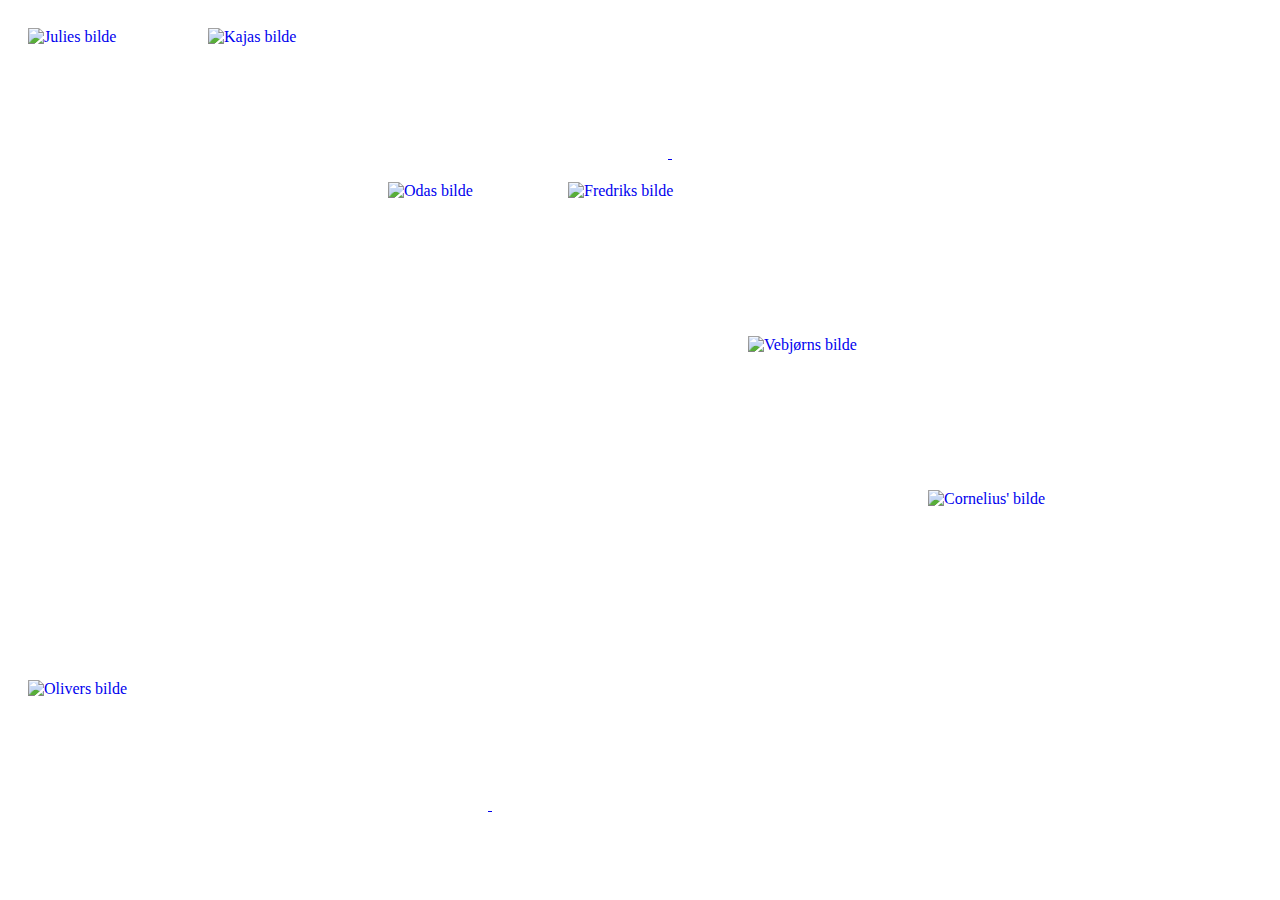
==== index.html @ a8444301 "Update index.html" ====
<!DOCTYPE html>
<html lang="en">
<head>
    <meta charset="UTF-8">
    <meta name="viewport" content="width=device-width, initial-scale=1.0">
    <title>Gruppe 2A</title>
    <style>
        img{
        width: 150px;
        height: 150px;
        object-fit: cover;
        border-radius: 0px;
        float: left;
        margin-top: 20px;
        margin-bottom: 20px;
        margin-right:  10px;
        margin-left: 20px;
        } 
    </style>

</head>
<body>
    
    <a href="Julie.html"> 
        <img src="../images/julie-bilde.png" alt="Julies bilde">
        <script src="js/figures.js" defer></script>
        <script src="js/julie.js" ></script>
        <svg id="svg" xmlns="http://www.w3.org/2000/svg"></svg>
    </a>
    <a href="Kaja.html"> 
        <img src="../images/palme.jpg" alt="Kajas bilde">
        <script src="js/figures.js" defer></script>
        <script src="js/julie.js" ></script>
        <svg id="svg" xmlns="http://www.w3.org/2000/svg"></svg>
    </a>
    <a href="Oda.html"> 
        <img src="../images/julie-bilde.png" alt="Odas bilde">
        <script src="js/figures.js" defer></script>
        <script src="js/julie.js" ></script>
        <svg id="svg" xmlns="http://www.w3.org/2000/svg"></svg>
    </a>
    <a href="Fredrik.html"> 
        <img src="../images/palme.jpg" alt="Fredriks bilde">
    </a>
    <a href="vebjorn.html"> 
        <img src="../images/julie-bilde.png" alt="Vebjørns bilde">
        <script src="js/figures.js" defer></script>
        <script src="js/julie.js" ></script>
        <svg id="svg" xmlns="http://www.w3.org/2000/svg"></svg>
    </a>
    <a href="Mikke.html"> 
        <img src="../images/palme.jpg" alt="Cornelius' bilde">
        <script src="js/figures.js" defer></script>
        <script src="js/mikke.js" ></script>
        <svg id="svg" xmlns="http://www.w3.org/2000/svg"></svg>
    </a>
    <a href="Oliver.html"> 
        <img src="../images/julie-bilde.png" alt="Olivers bilde">
        <script src="js/figures.js" defer></script>
        <script src="js/oliver.js" ></script>
        <svg id="svg" xmlns="http://www.w3.org/2000/svg"></svg>
    </a>

</body>
</html>
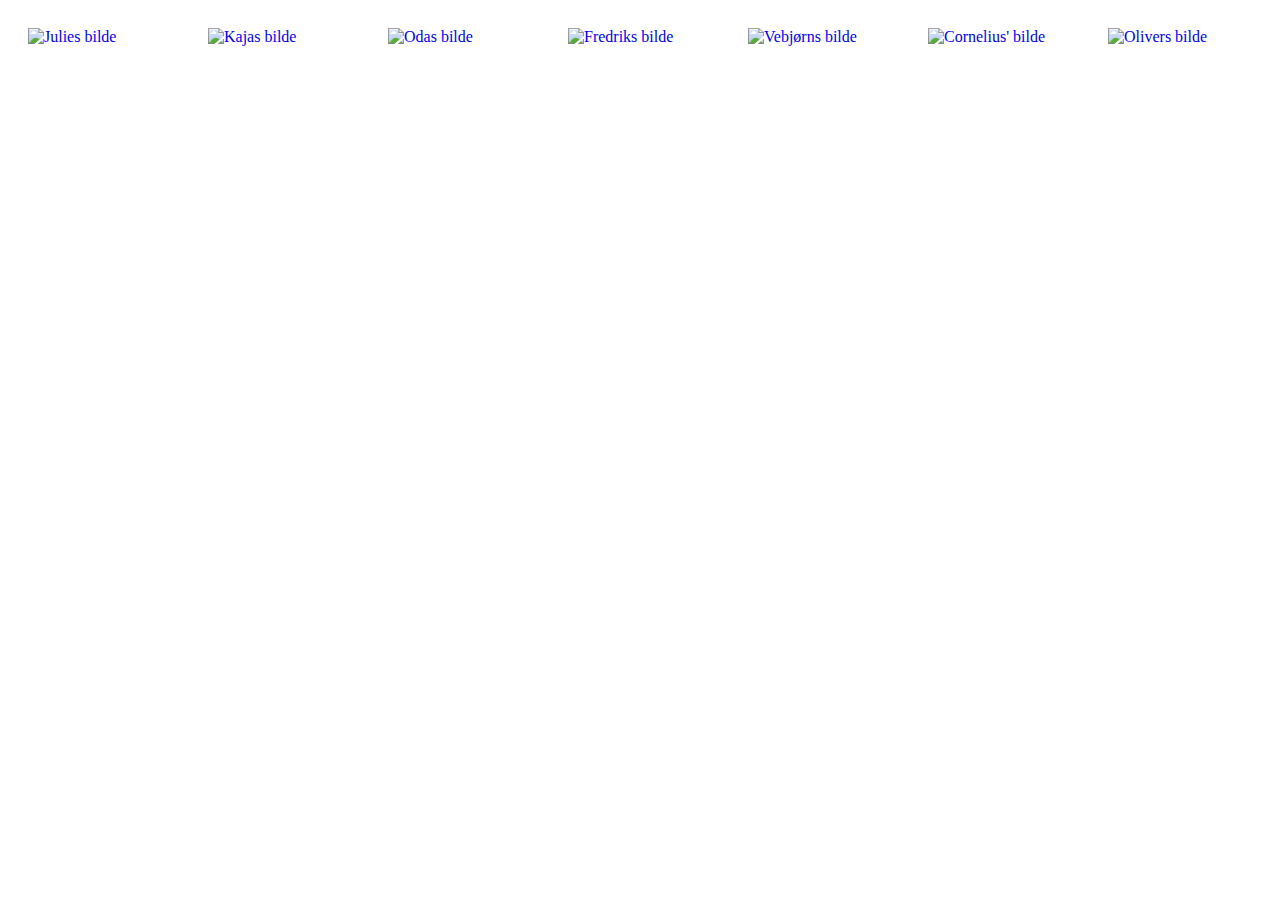
==== commit 01267192: "Update index.html" ====
--- a/index.html
+++ b/index.html
@@ -20,45 +20,28 @@
 
 </head>
 <body>
+
     
     <a href="Julie.html"> 
         <img src="../images/julie-bilde.png" alt="Julies bilde">
-        <script src="js/figures.js" defer></script>
-        <script src="js/julie.js" ></script>
-        <svg id="svg" xmlns="http://www.w3.org/2000/svg"></svg>
     </a>
     <a href="Kaja.html"> 
         <img src="../images/palme.jpg" alt="Kajas bilde">
-        <script src="js/figures.js" defer></script>
-        <script src="js/julie.js" ></script>
-        <svg id="svg" xmlns="http://www.w3.org/2000/svg"></svg>
     </a>
     <a href="Oda.html"> 
         <img src="../images/julie-bilde.png" alt="Odas bilde">
-        <script src="js/figures.js" defer></script>
-        <script src="js/julie.js" ></script>
-        <svg id="svg" xmlns="http://www.w3.org/2000/svg"></svg>
     </a>
     <a href="Fredrik.html"> 
         <img src="../images/palme.jpg" alt="Fredriks bilde">
     </a>
     <a href="vebjorn.html"> 
         <img src="../images/julie-bilde.png" alt="Vebjørns bilde">
-        <script src="js/figures.js" defer></script>
-        <script src="js/julie.js" ></script>
-        <svg id="svg" xmlns="http://www.w3.org/2000/svg"></svg>
     </a>
     <a href="Mikke.html"> 
         <img src="../images/palme.jpg" alt="Cornelius' bilde">
-        <script src="js/figures.js" defer></script>
-        <script src="js/mikke.js" ></script>
-        <svg id="svg" xmlns="http://www.w3.org/2000/svg"></svg>
     </a>
     <a href="Oliver.html"> 
         <img src="../images/julie-bilde.png" alt="Olivers bilde">
-        <script src="js/figures.js" defer></script>
-        <script src="js/oliver.js" ></script>
-        <svg id="svg" xmlns="http://www.w3.org/2000/svg"></svg>
     </a>
 
 </body>
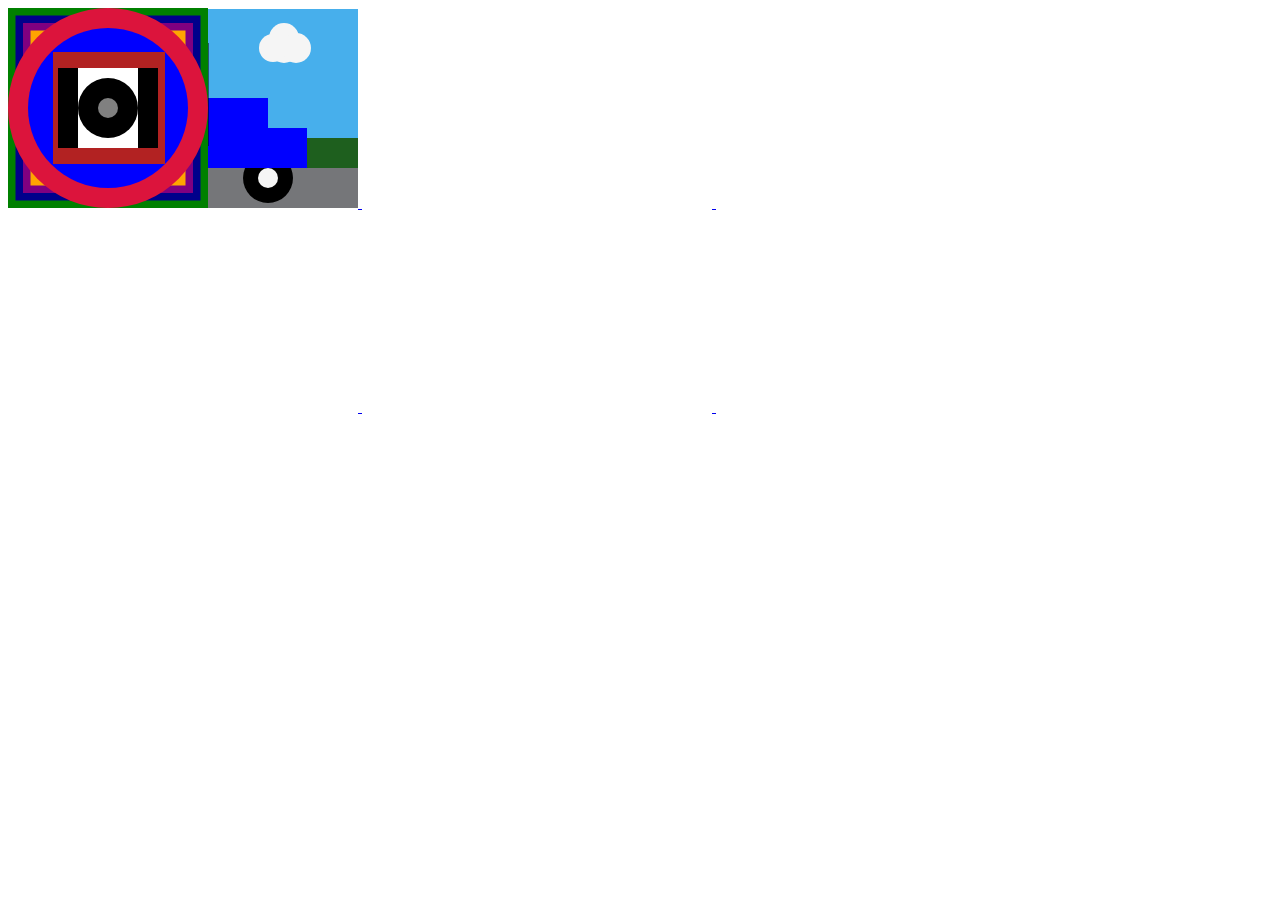
==== commit 10f59eb7: "Update index.html" ====
--- a/index.html
+++ b/index.html
@@ -3,6 +3,14 @@
 <head>
     <meta charset="UTF-8">
     <meta name="viewport" content="width=device-width, initial-scale=1.0">
+    <script src="js/figures.js" defer></script>
+    <script src="js/julie.js" defer></script>
+    <script src="js/kaja.js" defer></script>
+    <script src="js/oda.js" defer></script>
+    <script src="js/mikke.js" defer></script>
+    <script src="js/vebjorn.js" defer></script>
+    <script src="js/oliver.js" defer></script>
+    
     <title>Gruppe 2A</title>
     <style>
         img{
@@ -23,25 +31,25 @@
 
     
     <a href="Julie.html"> 
-        <img src="../images/julie-bilde.png" alt="Julies bilde">
+        <canvas id="canvas" width="350" height="200"></canvas>
     </a>
     <a href="Kaja.html"> 
-        <img src="../images/palme.jpg" alt="Kajas bilde">
+        <canvas id="canvas1" width="350" height="200"></canvas> 
     </a>
     <a href="Oda.html"> 
-        <img src="../images/julie-bilde.png" alt="Odas bilde">
+        <canvas id="canvas2" width="350" height="200"></canvas>
     </a>
     <a href="Fredrik.html"> 
-        <img src="../images/palme.jpg" alt="Fredriks bilde">
+        <canvas id="canvas3" width="350" height="200"></canvas>
     </a>
     <a href="vebjorn.html"> 
-        <img src="../images/julie-bilde.png" alt="Vebjørns bilde">
+        <canvas id="canvas4" width="350" height="200"></canvas>
     </a>
     <a href="Mikke.html"> 
-        <img src="../images/palme.jpg" alt="Cornelius' bilde">
+        <canvas id="canvas5" width="350" height="200"></canvas>
     </a>
     <a href="Oliver.html"> 
-        <img src="../images/julie-bilde.png" alt="Olivers bilde">
+        <canvas id="canvas6" width="350" height="200"></canvas>
     </a>
 
 </body>
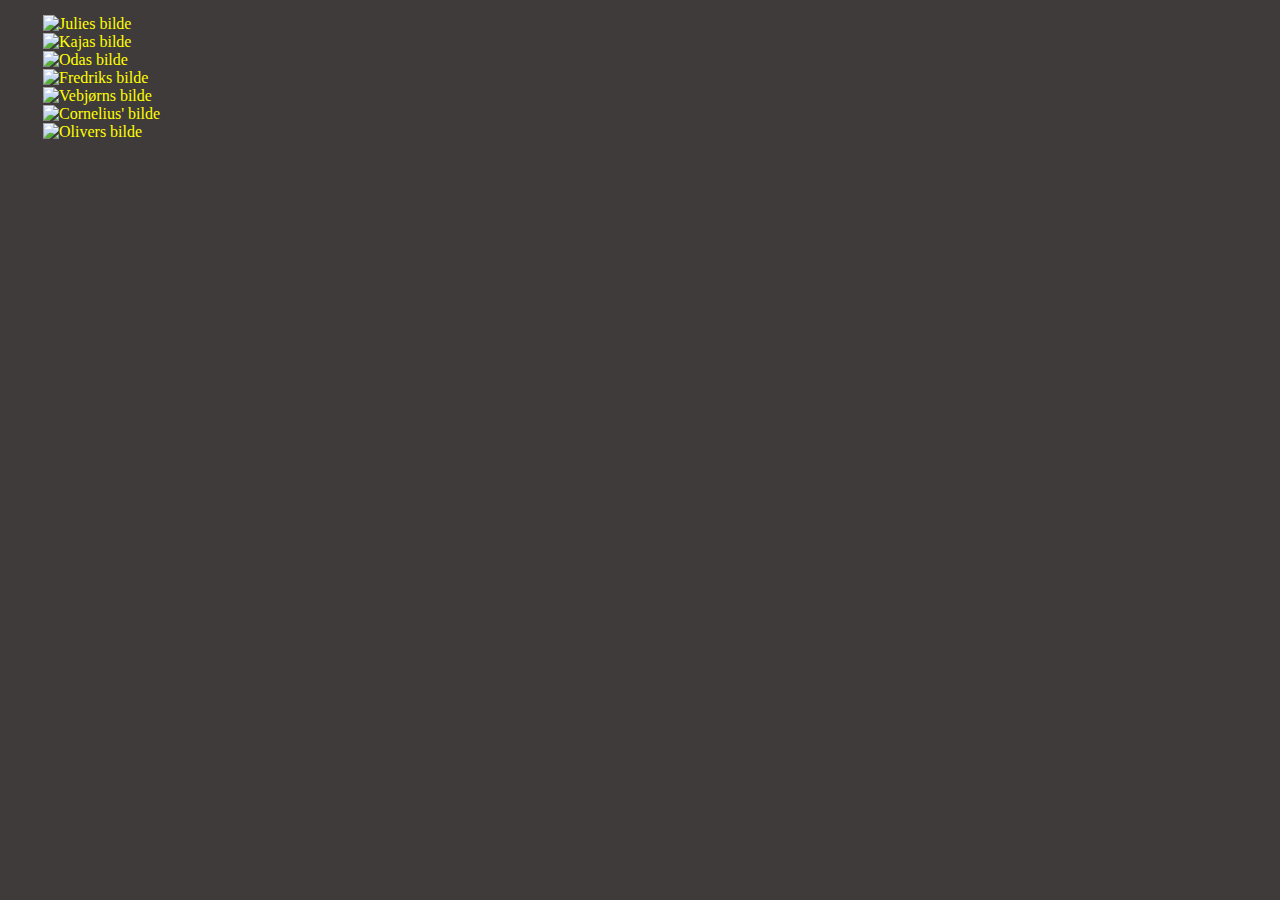
==== commit 07c4b45a: "Update index.html" ====
--- a/index.html
+++ b/index.html
@@ -3,53 +3,32 @@
 <head>
     <meta charset="UTF-8">
     <meta name="viewport" content="width=device-width, initial-scale=1.0">
-    <script src="js/figures.js" defer></script>
-    <script src="js/julie.js" defer></script>
-    <script src="js/kaja.js" defer></script>
-    <script src="js/oda.js" defer></script>
-    <script src="js/mikke.js" defer></script>
-    <script src="js/vebjorn.js" defer></script>
-    <script src="js/oliver.js" defer></script>
-    
     <title>Gruppe 2A</title>
-    <style>
-        img{
-        width: 150px;
-        height: 150px;
-        object-fit: cover;
-        border-radius: 0px;
-        float: left;
-        margin-top: 20px;
-        margin-bottom: 20px;
-        margin-right:  10px;
-        margin-left: 20px;
-        } 
-    </style>
-
+    <link rel="stylesheet" href="CSS/2a.css">
 </head>
 <body>
 
     
     <a href="Julie.html"> 
-        <canvas id="canvas" width="350" height="200"></canvas>
+        <img src="../images/julie-bilde.png"class="a2" alt="Julies bilde">
     </a>
     <a href="Kaja.html"> 
-        <canvas id="canvas1" width="350" height="200"></canvas> 
+        <img src="../images/palme.jpg"class="a2" alt="Kajas bilde">
     </a>
     <a href="Oda.html"> 
-        <canvas id="canvas2" width="350" height="200"></canvas>
+        <img src="../images/julie-bilde.png"class="a2" alt="Odas bilde">
     </a>
     <a href="Fredrik.html"> 
-        <canvas id="canvas3" width="350" height="200"></canvas>
+        <img src="../images/palme.jpg"class="a2" alt="Fredriks bilde">
     </a>
     <a href="vebjorn.html"> 
-        <canvas id="canvas4" width="350" height="200"></canvas>
+        <img src="../images/julie-bilde.png"class="a2" alt="Vebjørns bilde">
     </a>
     <a href="Mikke.html"> 
-        <canvas id="canvas5" width="350" height="200"></canvas>
+        <img src="../images/palme.jpg"class="a2" alt="Cornelius' bilde">
     </a>
     <a href="Oliver.html"> 
-        <canvas id="canvas6" width="350" height="200"></canvas>
+        <img src="../images/julie-bilde.png"class="a2" alt="Olivers bilde">
     </a>
 
 </body>
--- a/CSS/2a.css
+++ b/CSS/2a.css
@@ -0,0 +1,73 @@
+
+  body {background-color: rgb(63, 59, 59);}
+
+  img { 
+    width: 10%;
+    height: auto;
+    object-fit: cover; 
+    float: left;
+    margin-right:  20px;
+    margin-left: 20px; 
+    margin-top: -10px; 
+}
+.img2 { width: 30%;
+    height: auto;
+    object-fit: cover; 
+    float: right;
+    margin-right:  20px;
+    margin-left: 20px; 
+    margin-top: -10px;
+ position: absolute;
+ top: 200px;
+ right: 100px;
+}
+
+p {
+font-size: 18px;   /* Adjust the font size /
+color: #333;       / Adjust the text color /
+line-height: 1;   / Adjust the line height /
+margin-bottom: 20px; / Adjust the bottom margin */ 
+color: rgb(222, 218, 218);
+}
+
+.name {
+    font-weight: bold;
+    font-size: 20px;
+    margin-top: 40px;
+}
+
+a {
+display: block;
+margin-top: 20px;
+margin-left: 10px;
+clear: left;
+color: yellow;
+}
+.button1{
+    background-color: grey;
+    border: 2px solid red;
+    color: aliceblue;
+    padding: 10px 32px;
+    text-align: center;
+    display: inline-block;
+    font-size: 16px;
+    border-radius: 5px;
+}
+.a2{
+    float: left;
+    width: 30%;
+    padding: 5px;
+    content:url("") ;
+    clear: both;
+    display: table;
+}
+/*width: 150px;
+        height: 150px;
+        object-fit: cover;
+        border-radius: 0px;
+        float: left;
+        margin-top: 20px;
+        margin-bottom: 20px;
+        margin-right:  10px;
+        margin-left: 20px;
+        position: relative;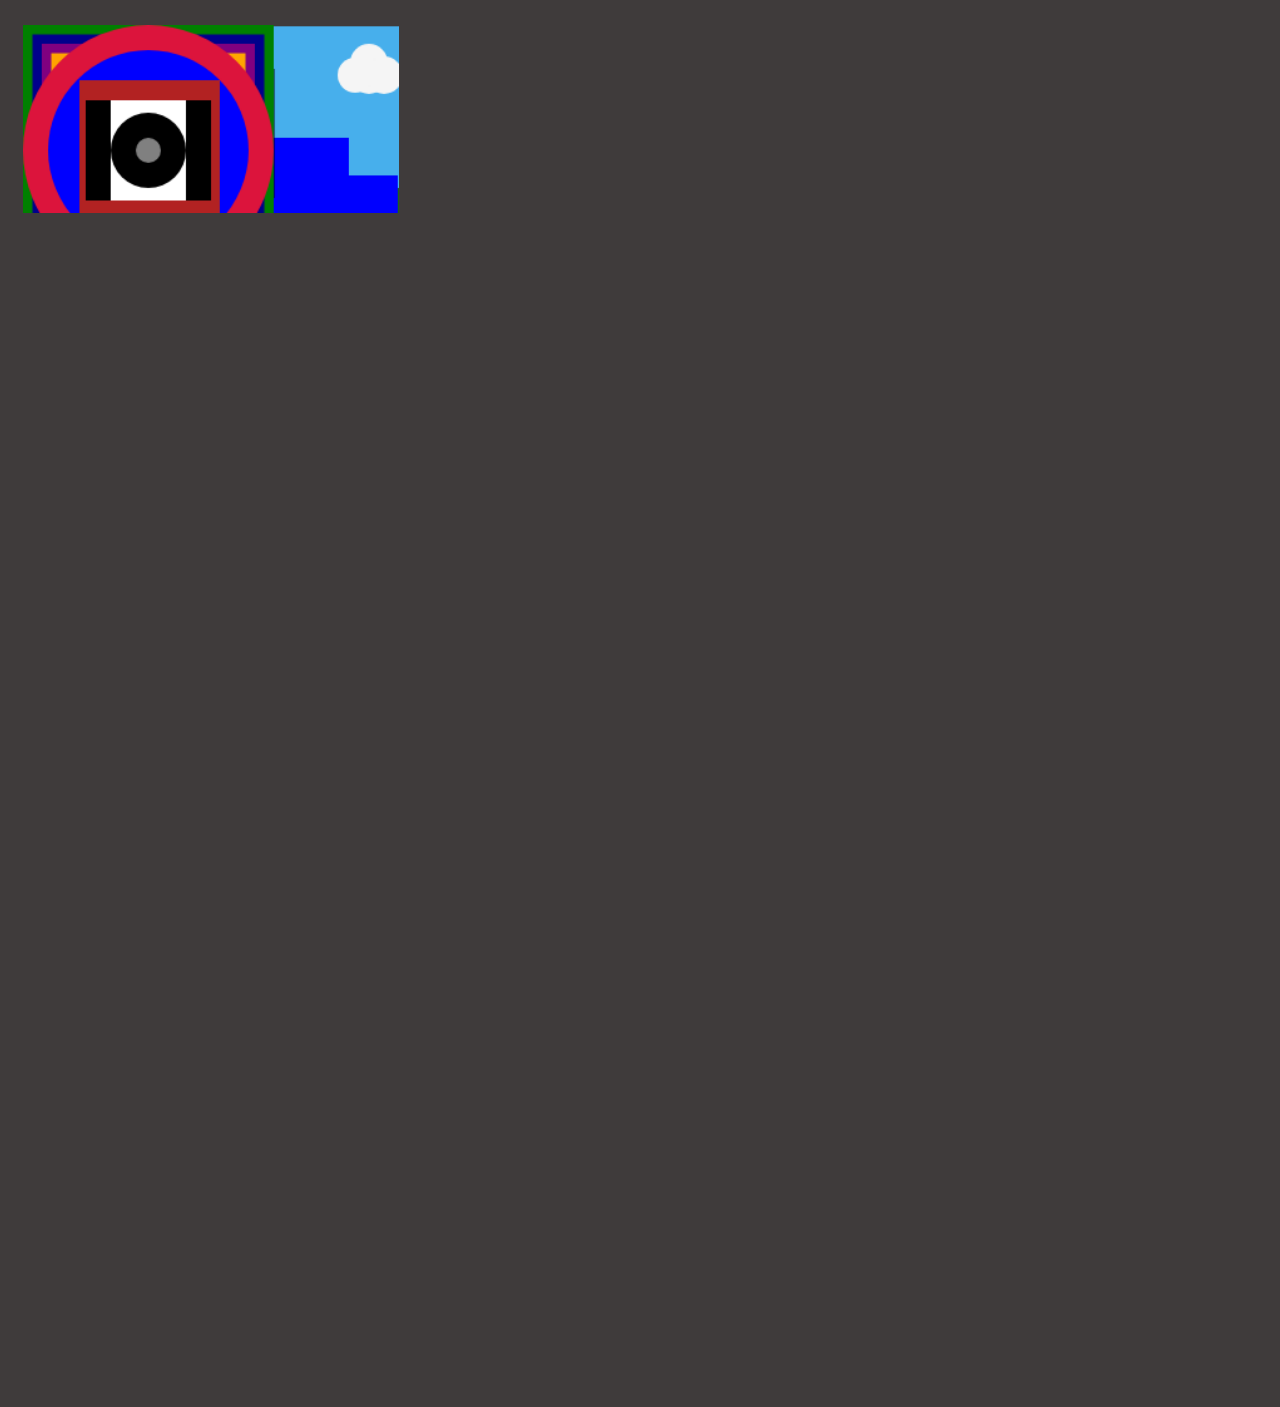
==== commit b2d7666e: "Merge branch 'main-copy' of https://github.com/Odalopheim/Kosegruppa into main-copy" ====
--- a/index.html
+++ b/index.html
@@ -3,6 +3,14 @@
 <head>
     <meta charset="UTF-8">
     <meta name="viewport" content="width=device-width, initial-scale=1.0">
+    <script src="js/figures.js" defer></script>
+    <script src="js/julie.js" defer></script>
+    <script src="js/kaja.js" defer></script>
+    <script src="js/oda.js" defer></script>
+    <script src="js/mikke.js" defer></script>
+    <script src="js/vebjorn.js" defer></script>
+    <script src="js/oliver.js" defer></script>
+    
     <title>Gruppe 2A</title>
     <link rel="stylesheet" href="CSS/2a.css">
 </head>
@@ -10,25 +18,26 @@
 
     
     <a href="Julie.html"> 
-        <img src="../images/julie-bilde.png"class="a2" alt="Julies bilde">
+        <canvas id="canvas" class="a2"></canvas>
     </a>
     <a href="Kaja.html"> 
-        <img src="../images/palme.jpg"class="a2" alt="Kajas bilde">
+        <canvas id="canvas1" class="a2"></canvas> 
     </a>
     <a href="Oda.html"> 
-        <img src="../images/julie-bilde.png"class="a2" alt="Odas bilde">
+        <canvas id="canvas2" class="a2"></canvas>
     </a>
     <a href="Fredrik.html"> 
-        <img src="../images/palme.jpg"class="a2" alt="Fredriks bilde">
+        <canvas id="canvas3" class="a2"></canvas>
     </a>
     <a href="vebjorn.html"> 
-        <img src="../images/julie-bilde.png"class="a2" alt="Vebjørns bilde">
+        <canvas id="canvas4" class="a2"></canvas>
     </a>
     <a href="Mikke.html"> 
-        <img src="../images/palme.jpg"class="a2" alt="Cornelius' bilde">
+        <canvas id="canvas5" class="a2"></canvas>
     </a>
     <a href="Oliver.html"> 
-        <img src="../images/julie-bilde.png"class="a2" alt="Olivers bilde">
+        <canvas id="canvas6" class="a2"></canvas>
+
     </a>
 
 </body>
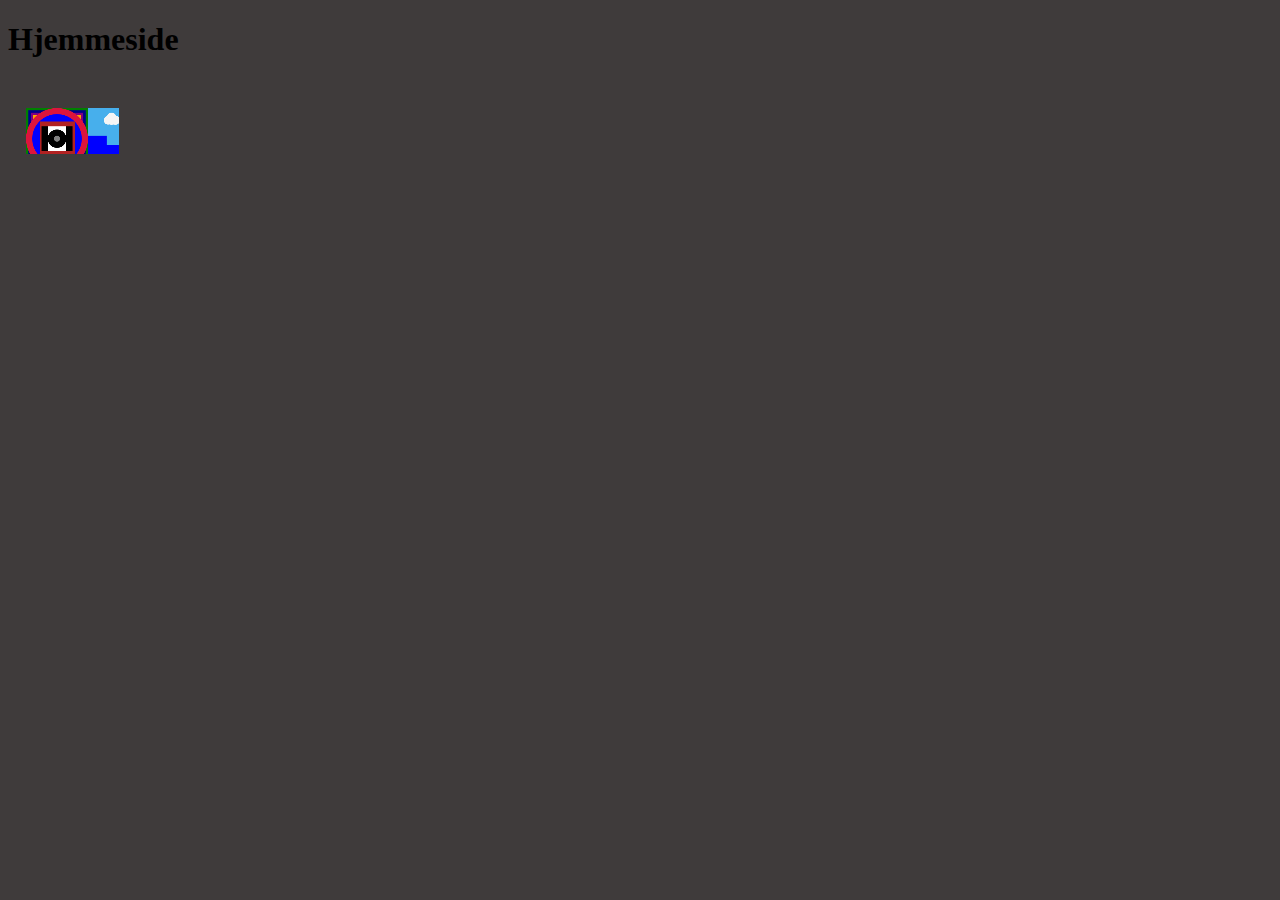
==== commit e3b7d719: "Update index.html" ====
--- a/index.html
+++ b/index.html
@@ -15,30 +15,55 @@
     <link rel="stylesheet" href="CSS/2a.css">
 </head>
 <body>
+<h1>Hjemmeside</h1>
+<table>
+    <tr>
+        <td>
+            <a href="Julie.html"> 
+                <canvas id="canvas" class="a2"></canvas>
+            </a>
+        </td>
+        <td>
+            <a href="Oda.html"> 
+                <canvas id="canvas2" class="a2"></canvas>
+            </a> 
+        </td>
+    </tr>
+    <tr>
+        <td>
+            <a href="Fredrik.html"> 
+                <canvas id="canvas3" class="a2"></canvas>
+            </a>
+        </td>
+        <td>
+            <a href="vebjorn.html"> 
+                <canvas id="canvas4" class="a2"></canvas>
+            </a> 
+        </td>
+    </tr>
+    <tr>
+        <td>    <a href="Mikke.html"> 
+            <canvas id="canvas5" class="a2"></canvas>
+        </a></td>
+        <td>
+            <a href="Kaja.html"> 
+                <canvas id="canvas1" class="a2"></canvas> 
+            </a>
+        </td>
+    </tr>
+    <tr>
+        <td>
+        <a href="Oliver.html"> 
+            <canvas id="canvas6" class="a2"></canvas>
+        </a></td>
+    </tr>
 
-    
-    <a href="Julie.html"> 
-        <canvas id="canvas" class="a2"></canvas>
-    </a>
-    <a href="Kaja.html"> 
-        <canvas id="canvas1" class="a2"></canvas> 
-    </a>
-    <a href="Oda.html"> 
-        <canvas id="canvas2" class="a2"></canvas>
-    </a>
-    <a href="Fredrik.html"> 
-        <canvas id="canvas3" class="a2"></canvas>
-    </a>
-    <a href="vebjorn.html"> 
-        <canvas id="canvas4" class="a2"></canvas>
-    </a>
-    <a href="Mikke.html"> 
-        <canvas id="canvas5" class="a2"></canvas>
-    </a>
-    <a href="Oliver.html"> 
-        <canvas id="canvas6" class="a2"></canvas>
+</table>
 
-    </a>
+   <div> 
+
+
+  
 
 </body>
 </html>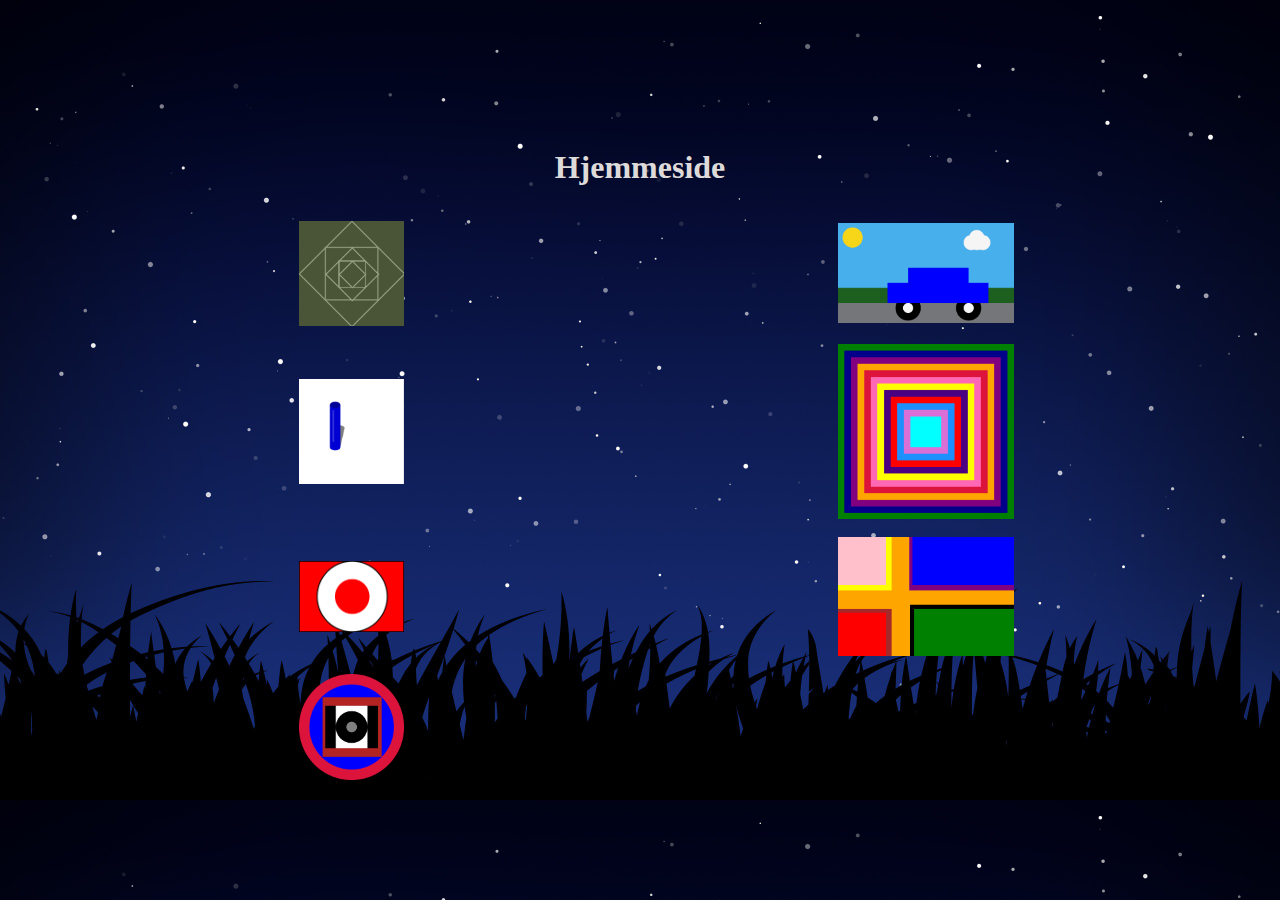
==== commit 5303cf1a: "Update index.html" ====
--- a/index.html
+++ b/index.html
@@ -15,48 +15,49 @@
     <link rel="stylesheet" href="CSS/2a.css">
 </head>
 <body>
+    
 <h1>Hjemmeside</h1>
-<table>
+<table id="tab">
     <tr>
         <td>
-            <a href="Julie.html"> 
-                <canvas id="canvas" class="a2"></canvas>
+            <a href="julie.html"> 
+                <img src="images/julie-figur.png"class="img3" alt="Julue">
             </a>
         </td>
         <td>
             <a href="Oda.html"> 
-                <canvas id="canvas2" class="a2"></canvas>
+                <img src="images/oda-figur.png"class="img3" alt="Oda">
             </a> 
         </td>
     </tr>
     <tr>
         <td>
             <a href="Fredrik.html"> 
-                <canvas id="canvas3" class="a2"></canvas>
+                <img src="images/fredrik-figur.png"class="img3" alt="Fredrik">
             </a>
         </td>
         <td>
             <a href="vebjorn.html"> 
-                <canvas id="canvas4" class="a2"></canvas>
+                <img src="images/vebjorn-figur.png"class="img3" alt="vebjorn">
             </a> 
         </td>
     </tr>
     <tr>
         <td>    <a href="Mikke.html"> 
-            <canvas id="canvas5" class="a2"></canvas>
+            <img src="images/mikke-figur.png"class="img3" alt="Mikke">
         </a></td>
         <td>
             <a href="Kaja.html"> 
-                <canvas id="canvas1" class="a2"></canvas> 
+                <img src="images/kaja-figur.png"class="img3" alt="Kaja"> 
             </a>
         </td>
     </tr>
     <tr>
         <td>
         <a href="Oliver.html"> 
-            <canvas id="canvas6" class="a2"></canvas>
+            <img src="images/oliver-figur.png"class="img3" alt="Oliver">
         </a></td>
-    </tr>
+    </tr>   
 
 </table>
 
--- a/CSS/2a.css
+++ b/CSS/2a.css
@@ -1,6 +1,15 @@
 
-  body {background-color: rgb(63, 59, 59);}
+  body {
+    
+    margin: auto;
+    width: auto;
+    padding: 10%;
+   
+    background-image: url("../images/background.jpg");
 
+    background-size: cover;
+
+  }
   img { 
     width: 10%;
     height: auto;
@@ -9,8 +18,9 @@
     margin-right:  20px;
     margin-left: 20px; 
     margin-top: -10px; 
+    background-color: white;
 }
-.img2 { width: 30%;
+.img2 { width: 33%;
     height: auto;
     object-fit: cover; 
     float: right;
@@ -18,10 +28,23 @@
     margin-left: 20px; 
     margin-top: -10px;
  position: absolute;
- top: 200px;
- right: 100px;
+ top: 120px;
+ right: 10px;
+ border: 10px solid gray;
 }
-
+.img3 {
+    
+    height: auto;
+    object-fit: cover;
+    float: none;
+    width: 25%;
+    background: none;
+    
+}
+#tab{
+    text-align: center;
+    position: absolute;
+}
 p {
 font-size: 18px;   /* Adjust the font size /
 color: #333;       / Adjust the text color /
@@ -53,14 +76,19 @@
     font-size: 16px;
     border-radius: 5px;
 }
+
+div {
+    display: flex;
+}
 .a2{
-    float: left;
-    width: 30%;
-    padding: 5px;
-    content:url("") ;
-    clear: both;
-    display: table;
-}
+    text-align: center;
+    border: 2px solid whitesmoke;
+    }
+    h1 {
+        text-align: center;
+        color: rgb(222, 218, 218);
+    }
+    
 /*width: 150px;
         height: 150px;
         object-fit: cover;
@@ -70,4 +98,4 @@
         margin-bottom: 20px;
         margin-right:  10px;
         margin-left: 20px;
-        position: relative;+        position: relative;/*
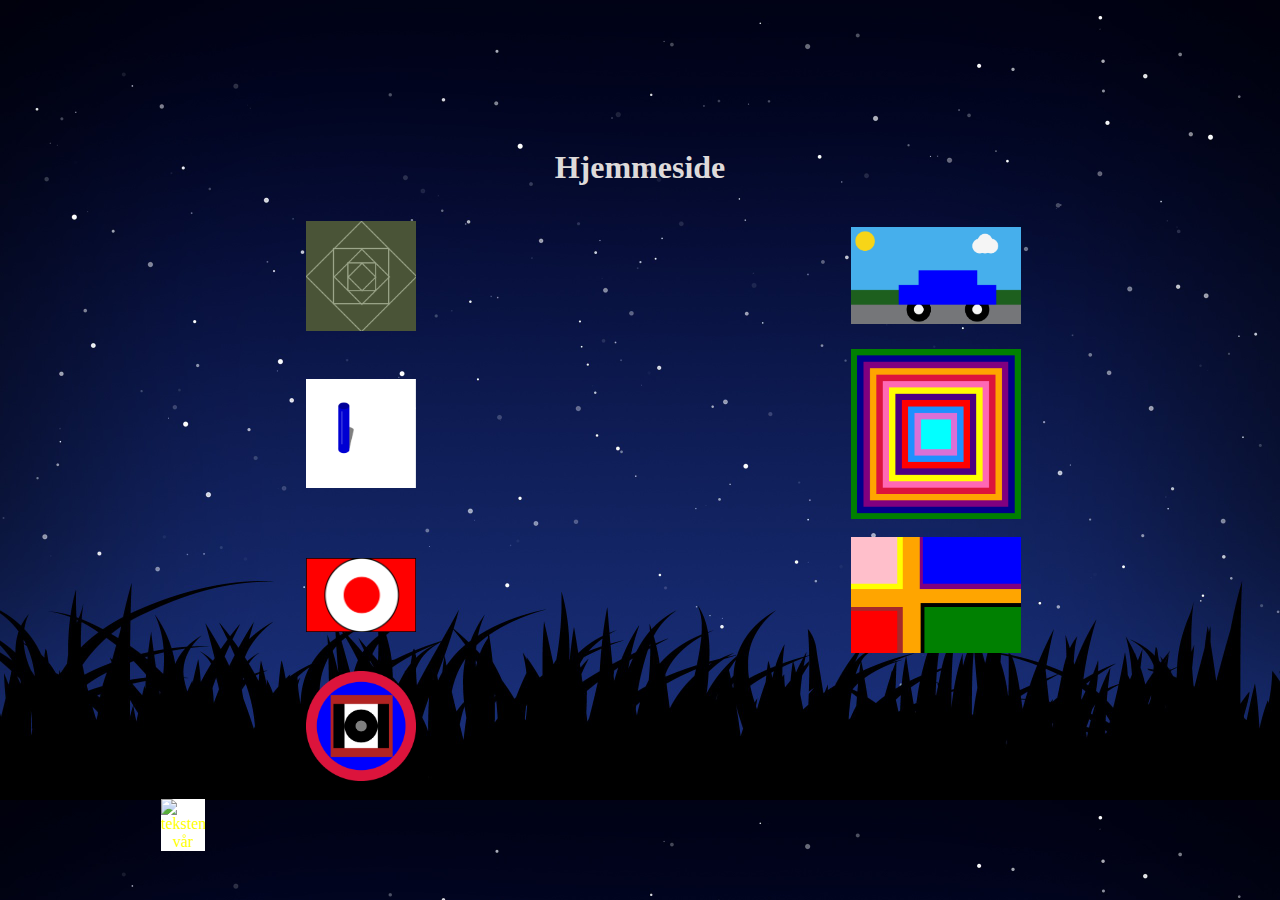
==== commit 5cbfd36d: "Update index.html" ====
--- a/index.html
+++ b/index.html
@@ -58,6 +58,11 @@
             <img src="images/oliver-figur.png"class="img3" alt="Oliver">
         </a></td>
     </tr>   
+    <tr>
+        <td>
+            <a href="Text.html">
+                <img src="images/text.png"class="img4" alt="teksten vår">
+            </a>
 
 </table>
 
